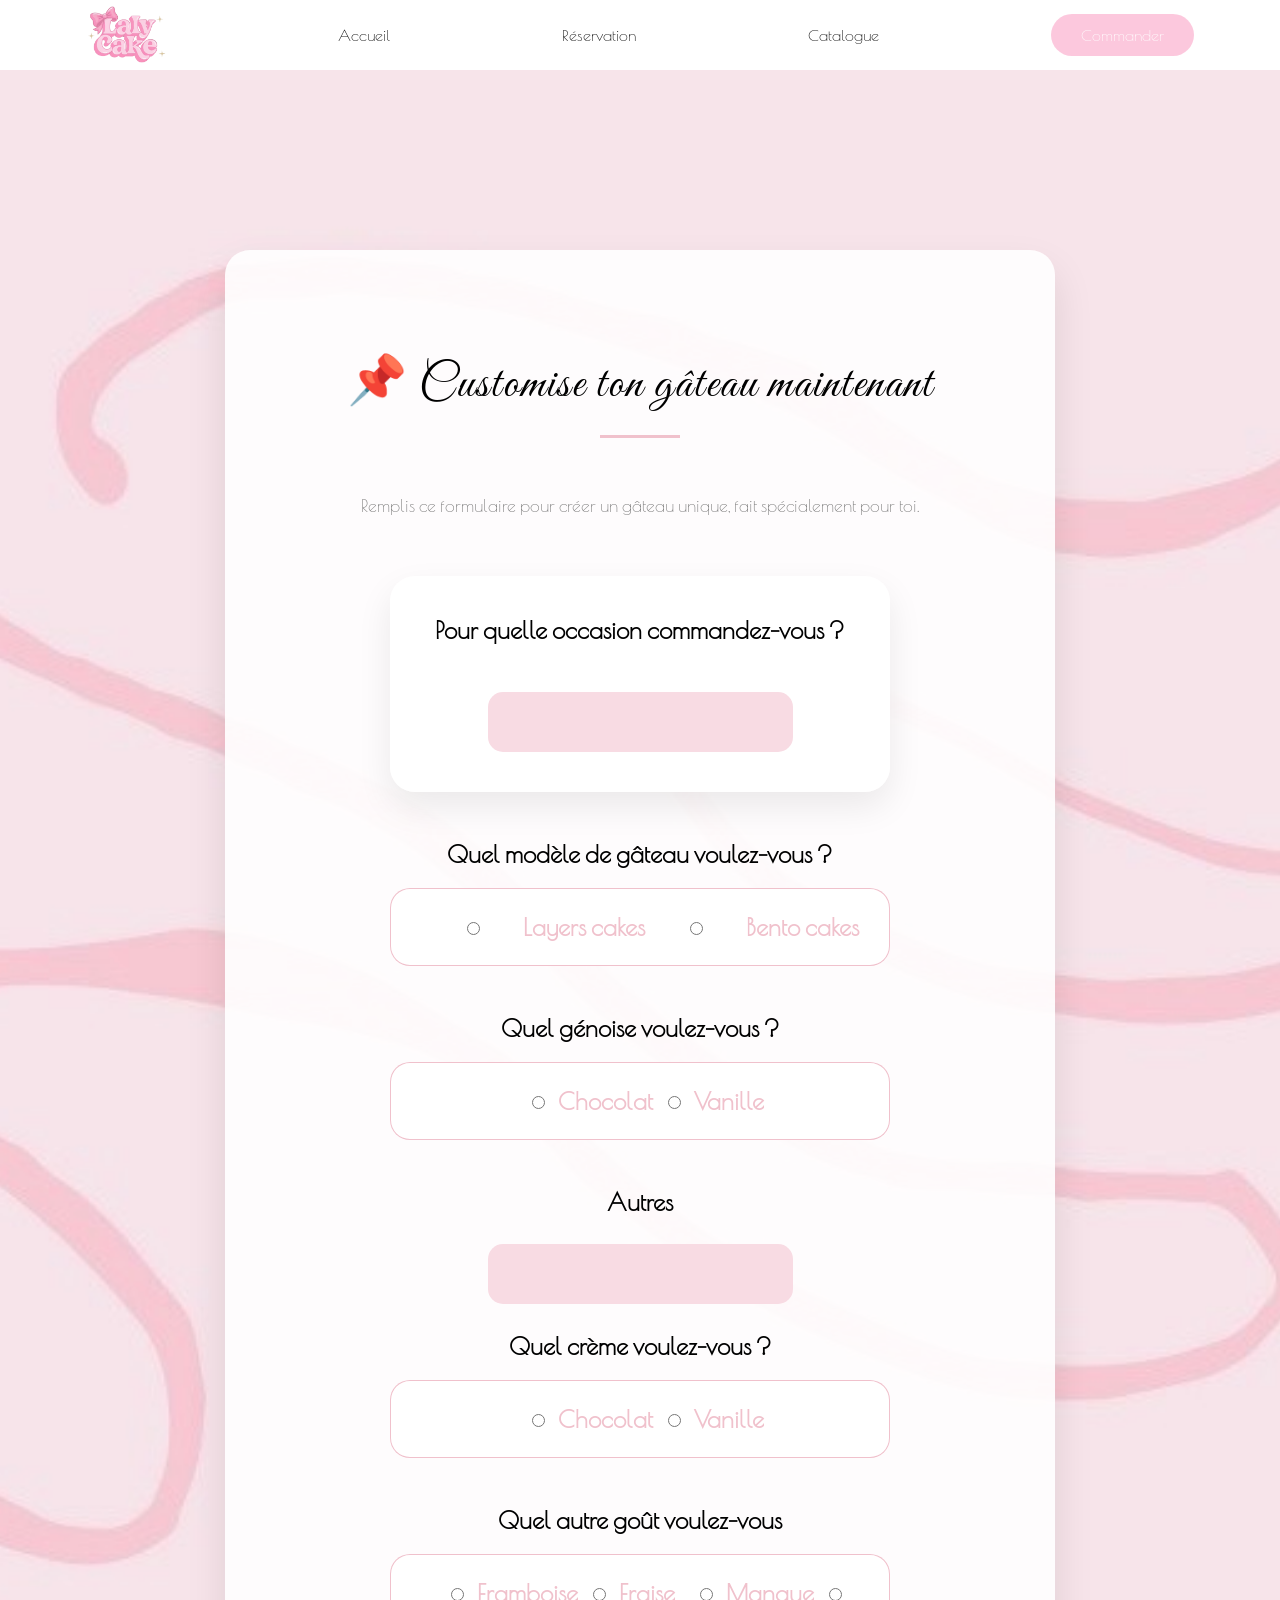
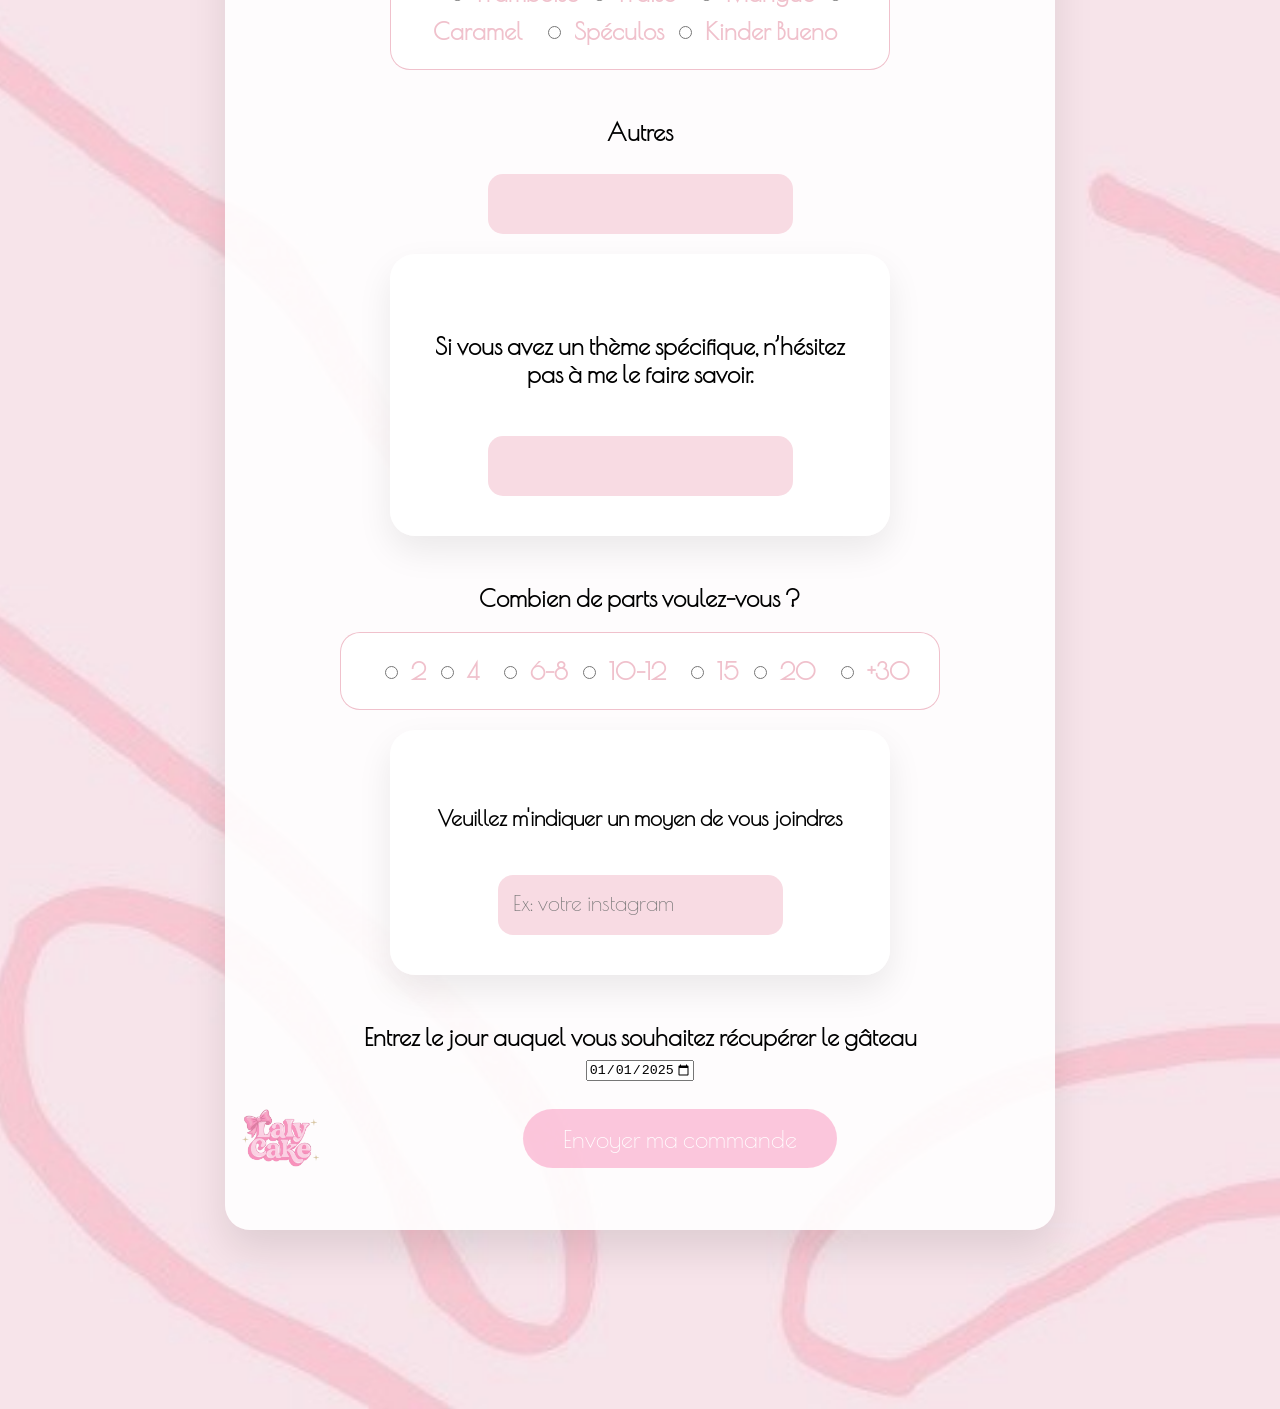
==== index.html/commander.html @ 273b8376 "Add files via upload" ====
<!DOCTYPE html>
<html lang="fr">

<head>
    <meta charset="utf-8">
    <!-- tout ce qui est en haut c'est ce que tu dois noter pour chaque début de code -->
    <title>Commande - Lalycake</title>
    <!--titre qui va apparraitre pour l'ordinateur pas pour la personne qui voit le site-->
    <link href="style.css" rel="stylesheet"><!--pour faire que ton fichier css se relie au ficher html -->
    <meta name="viewport" content="width=device-width, initial-scale=1.0">
    <link rel="preconnect" href="https://fonts.googleapis.com">
    <link rel="preconnect" href="https://fonts.gstatic.com" crossorigin>
    <link href="https://fonts.googleapis.com/css2?family=Great+Vibes&display=swap" rel="stylesheet">
    <link rel="preconnect" href="https://fonts.googleapis.com">
    <link rel="preconnect" href="https://fonts.gstatic.com" crossorigin>
    <link href="https://fonts.googleapis.com/css2?family=Poiret+One&display=swap" rel="stylesheet">
    <!--lien pour mettre l'ecriture de style pour le site-->
</head>

    <body>
        <header id="contact">
            <nav>
                    <!-- Le href="#contact" c'est un code comme un spawn-->
                    <img class="logo" src="logo.PNG" alt="logo lalyacake en rose pale et blanc" title="logo lalycake">
                
                <a href="accueil.html">Accueil</a>
                <a href="reservation.html">Réservation</a>
                <a href="catalogue.html">Catalogue</a>
                <a class="commander" href="commander.html">Commander</a>
            </nav>
        </header>
<div class="phantom">
        <section class="firm">
            <p>
            <h2>📌 Customise ton gâteau maintenant</h2>
            <p class="form-intro">
Remplis ce formulaire pour créer un gâteau unique, fait spécialement pour toi.
</p>

            <form action="https://formspree.io/f/mpqjdnad" method="POST">
                <div class="form1">
                    <label for="occasion">Pour quelle occasion commandez-vous ?</label><br>
                    <textarea name="occasion" id="occasion"></textarea>
                </div>

                <div class="form2">
                    <br> Quel modèle de gâteau voulez-vous ?
                </div>

                <div class="form3">
                    <br> <input type="radio" name="modele" value="layer" id="layer"> <label for="layer">Layers
                        cakes</label>
                    <input type="radio" name="modele" value="bento" id="bento"> <label for="bento">Bento cakes</label>
                </div>

                <div class="form4">
                    <br>Quel génoise voulez-vous ?
                </div>

                <div class="form5">
                    <br><input type="radio" name="choix" value="chocolat" id="chocolat"> <label
                        for="chocolat">Chocolat</label>
                    <input type="radio" name="choix" value="vanille" id="vanille"> <label for="vanille">Vanille</label>
                
                </div>
                <div class="form6">
                <br> <label for="autres">Autres</label> <br><textarea name="autres" id="autres"></textarea>
                </div>
                <div class="form4">
                <br>Quel crème voulez-vous ?
            </div>

            <div class="form5">
                <br><input type="radio" name="choix2" value="chocolat" id="chocolat"> <label
                    for="chocolat">Chocolat</label>
                <input type="radio" name="choix2" value="vanille" id="vanille"> <label for="vanille">Vanille</label>
               
                </div>
              

                  <div class="form4">
                    <br>Quel autre goût voulez-vous
                </div>

                <div class="form5">
                    <br><input type="radio" name="choix" value="Framboise" id="Framboise"> <label for="Framboise">Framboise</label>
                    <input type="radio" name="choix" value="Fraise" id="Fraise"> <label for="vanille">Fraise</label><br>
                    <input type="radio" name="choix" value="Mangue" id="Mangue"> <label for="Mangue">Mangue</label>
                    <input type="radio" name="choix" value="Caramel" id="Caramel"> <label for="Caramel">Caramel</label><br>
                    <input type="radio" name="choix" value="Spéculos" id="Spéculos"> <label for="Spéculos">Spéculos</label>
                    <input type="radio" name="choix" value="Kinder Bueno" id="Kinder Bueno"> <label for="Kinder Bueno">Kinder Bueno</label><br>
                </div>
                <div class="form6">
                <br> <label for="autres">Autres</label> <br><textarea name="autres" id="autres"></textarea>
                </div>

                <div class="form1">
                <br><label for="theme">Si vous avez un thème spécifique, n’hésitez pas à me le faire savoir.</label>
                <br><textarea name="theme" id="theme"></textarea>
                </div>

                <div class="form7">
                <br> Combien de parts voulez-vous ?
                </div>

                <div class="form8">
                <br><input type="radio" name="nombre" value="2" id="2"> <label for="2">2</label>
                <input type="radio" name="nombre" value="4" id="4"> <label for="4">4</label>
                <br> <input type="radio" name="nombre" value="6-8" id="6-8"> <label for="6-8">6-8</label>
                <input type="radio" name="nombre" value="10-12" id="10-12"> <label for="10-12">10-12</label>
                <br> <input type="radio" name="nombre" value="15" id="15"> <label for="15">15</label>
                <input type="radio" name="nombre" value="20" id="20"> <label for="20">20</label>
                <br><input type="radio" name="nombre" value="+30" id="+30"> <label for="+30">+30</label>
                </div>

                <div class="form9">
                    <br><label for="informations">Veuillez m'indiquer un moyen de vous joindres</label>
                    <br><textarea name="informations" id="informations" placeholder="Ex: votre instagram"></textarea>
                </div>
                <br><label for="dates">Entrez le jour auquel vous souhaitez récupérer le gâteau</label>
                <br><input type="date" name="dates" id="dates" value="2025-01-01" min="2025-01-01" max="2030-12-31"><br><br>
<div class="form-submit">
    <img class="logo" src="logo.PNG" alt="logo lalyacake en rose pale et blanc" title="logo lalycake">
    <button type="submit">Envoyer ma commande</button><br>
</div>
            </form>
            </p>
        </section>
    </div>
    </body>
</html>
---- index.html/style.css ----
body {
    font-size: 1em;
   margin: 0;
   padding: 0;
    font-family: "Poiret One", sans-serif;
    text-decoration: none;
   
}
.phantom{
    background-image: url("grey_pink.jpeg");
 background-repeat: no-repeat;
 background-position: center;
 background-size: cover;
padding: 130px 0;
}

header{
    background-color: white; 
}

img {
    width: 100%;
    height: auto;
    display: block;
    border-radius: 15px;
}


nav{
    display: flex;
    justify-content: space-around;
    align-items: center;
    width: auto;
    height: 70px;
}
.catalogue_section{
    background-color: white;
    margin-top: 200px;
padding: 150px 80px;
}

.catalogue_section h2{
     font-size: 3em;
    margin-bottom: 80px;
    color: #f0c1cc;
}

.commander{
    display: flex;
    text-align: center;
   border: none;
    font-weight: 100;
    padding: 12px 30px;
    color: white;
    background-color: rgba(249, 146, 188, 0.5);
     border-radius: 30px;
    transition: all 0.3s ease;
}
.commander:hover{
    background-color: white;
     color: #f992BC;
}

.center{
    display: flex;
    padding: 90px 0px;
    background-image: url("gto.jpeg");
    background-attachment: scroll;
    height: 800px;
    background-repeat: no-repeat;
    background-size: cover;
    background-position: bottom;
    text-align: center;
    flex-direction: column;
    align-items: center;
    
}
.center h1 {
    color: white;
    margin-bottom: 20px;
}

.hero-text {
    color: white;
    font-size: 1.3em;
    margin-bottom: 40px;
    letter-spacing: 1px;
}
.fait{
    font-size: 1.4em;
   
}
.reservation {
    font-size: 1.4em;
    display: flex;
    text-align: center;
   border: none;
    font-weight: 100;
    padding: 12px 30px;
    background-color: white;
    color: rgba(249, 199, 216, 0.95);
     border-radius: 30px;
    transition: all 0.3s ease;
}

.reservation:hover{
    background-color: rgba(249, 199, 216, 0.95);
     color: white;
}

 h1{
    font-family: "Great Vibes", cursive;
     font-weight:100; 
     font-style: normal;
   font-size: 4.5em;
   
}
h2{
    letter-spacing: 2px;
}
h2,.co{
  font-family: "Great Vibes", cursive;
    font-weight: 10;
    font-size: 3em;
    text-align: center;
}

.container{
    
     display: flex;
     flex-direction: row;
     gap: 50px;
}
 
.carre_colorer {
    background-color: rgba(249, 199, 216, 0.95);
    border-radius: 20px;
    box-shadow: 0 15px 40px rgba(0,0,0,0.1);
    padding: 0px 40px 50px 40px;
    width: 320px;
    height: 350px;
    margin: 180px 80px;
    transition: transform 0.3s ease;
}

.carre_colorer h2 {
    font-size: 2.2em;
    margin: 50px 0px;
    color: white;
}

.carre_colorer p {
    color: white;
    line-height: 1.6;
    font-size: 1.1em;
}
.gateaux-container a:hover {
    transform: translateY(-10px);
    box-shadow: 0 20px 45px rgba(0,0,0,0.15);
}
.gateaux-container{
    display: grid;
    grid-template-columns: repeat(2, 1fr); 
    gap: 40px;
    width: 100%;
}

.gateaux-container a{
    display: flex;
    flex-direction: column;
    align-items: center;
    text-align: center;
}

.gateaux-container img{
    width: 100%;
    max-width: 270px;
    height: 230px;
    object-fit: cover;
    border-radius: 10px;
}

.gateaux-container p {
    font-size: 1.1em;
    color: #f0c1cc;
    font-weight: bold;
    text-align: center;
}



.catalogue {
    margin: 30px auto 0;
    display: block;
    padding: 10px 20px;
    border-radius: 20px;
    background-color: white;
    color: #f0c1cc;
    font-weight: bold;
    transition: all 0.3s ease;
}

.catalogue:hover {
    background-color: #f8dbe3;
    color: white;
}

a {
    color: black;
    text-decoration: none;
}

.prix_accueil img{
width: 250px;
}
.prix_accueil a{
   text-align: center; 
  display: flex;
    flex-wrap: wrap;
    justify-content: center;
flex-direction: row;
    gap: 40px;
    margin: 50px 0px;
    
}

.prix1, 
.prix2,
.prix3,
.prix4,
.prix5,
.prix6,
.prix7 {
     border-radius: 22px;
      background-color: white;
    box-shadow: 0 15px 35px rgba(0,0,0,0.12);
    padding-bottom: 10px;
    transition: transform 0.3s ease ;
}
.prix1:hover, 
.prix2:hover,
.prix3:hover,
.prix4:hover,
.prix5:hover,
.prix6:hover,
.prix7:hover {
     background-color: #fff6f8;
    transform: scale(1.06);
    color: white;

}


.prix_accueil p {

    color: #f0c1cc;
    text-transform: uppercase;
}

.prix_accueil p::before {
   content: "";
    display: block;
    width: 80px;
    height: 2px;
    background-color: #f0c1cc;
    margin: 10px auto 20px;
}

.about_me{
    margin-top: 150px;
    text-align: center;
    
}
.about_me1{
    margin: 150px 0px 200px 0px;
    text-align: center;
    
}
.ayih{
    color:black;
}

.noeuf{
    text-align: left;
    width: 500px;
    height: auto;
}
.Moi{
  

    text-align: center;
   
}
.nav_carrer-container{
    background-image: url("vage1.jpeg");
    background-repeat: no-repeat;
    background-size: cover;
    background-position: top;
}

.co{
    display:flex;
    justify-content: center;
    padding-top: 100px;
}



.prix-container{
    display: flex;
    flex-direction: row;
justify-content: space-evenly;
   width: 100%;
   box-sizing: border-box;
 flex-wrap: wrap;
    min-height: 450px;   
    height: auto;         
    padding: 50px 20px;   
    background-image: url("3cakes.jpeg");
    background-size: cover;
    background-repeat: no-repeat;
    background-attachment: local;
    background-position: center ;
    

}
.choix{
    display: flex;
    flex-direction: row;
    justify-content: start;
    text-align: center;
    font-size: 3.5em;
    font-weight: 100;
    padding-top: 130px;
    color: white;
    font-family: "Great Vibes", cursive;
}
.prix-container img {
   max-width: 100%;
    height: auto;
}
.infor {
   flex-wrap: wrap;
   margin: 50px 0;
display: flex;
flex-direction: row;
justify-content: space-around;
gap: 40px;
text-align: center;
   
}

.infor img{
    width: 210px;
}

.infor p {
    color: #f0c1cc;
    font-weight: bold;
    font-size: 1.1em;
    letter-spacing: 1px;
}

.reception{
     text-align: center;
   padding: 80px 40px;
     background-image: url("dbiq.jpeg");
     background-position: center;
     background-repeat: no-repeat;
     background-size: cover;
     background-attachment: scroll;
     
}
.reception h2{
 font-size: 2.8em;
    margin-bottom: 60px;
    color: #F6F6F6;
}
.reception p {
 color: white;
    font-size: 1.5em;
    text-transform: uppercase;
    letter-spacing: 1px;
    font-weight: bold;
}
.dij{
    display: flex;
     flex-direction: row;
     justify-content: space-around;
      gap: 40px;
}
.dij img{
    width: 200px;
}
.dij a {
    background-color: rgb(238, 195, 205); 
    padding: 20px;
    border-radius: 15px;
    width: 200px;
    transition: all 0.3s ease;
}
.dij p{
    color: white;
    font-size: 0.8em;
    text-transform: uppercase;
    letter-spacing: 1px;
    font-weight: bold;
}
.dij a:hover{
    background-color: white;
    transform: translateY(-8px);
}


.dij a:hover p {
    color: #f0c1cc;
}


.dij a:hover img {
    opacity: 0.8;
}


li{
    margin: 90px;
    text-align: center;
    display: flex;
    flex-direction: row;
    justify-content: space-around;
    gap: 90px;
 
}

.garniture-container{

    padding: 200px 0px;
      display: flex;
      background-image: url(rondes.jpg);
          background-position: top;
     background-repeat: no-repeat;
     background-size: cover;
     background-attachment: scroll;
      flex-direction: row;
      justify-content: space-around;
      gap:100px;
     
}
.garniture-container h2::after{
  content: "";
  display: block;
  width: 200px;
  height: 3px;
  background-color: #f0c1cc;
  margin-top: 15px;
}
.garniture-container h2{
    font-size: 2em;
      font-family: "Poiret One", sans-serif;
      letter-spacing: 2px;
      text-transform: uppercase;
      color: #f0c1cc;
  
}
.garniture-container p{
 font-size: 1em;
}
.garniture-container img{
  width: 100%; max-width: 500px;
}

.liste-garni{
  display:grid;
  grid-template-columns: repeat(auto-fit, minmax(200px, 1fr));
    gap : 25px
}

.garni-box{
    
text-align: center;
     background-color: rgba(255,255,255,0.9);
    padding: 50px;
    border-radius: 25px;
    max-width: 450px;
    width: 250px;
    box-shadow: 0 20px 40px rgba(0,0,0,0.1);
}



.type-container{
    background-image: url("gris.jpeg");
    background-repeat: no-repeat;
    background-size: cover;
    background-position: center;
     background-attachment: scroll;
display: flex;
flex-direction: row;
align-items: center;
height: 700px;
padding: 300px 0px 80px 50px;
}

.type-container h2{
     font-size: 3.2em;
    font-weight: 100;
    color: #f0c1cc;
    margin-bottom: 30px;
}
.bento{
    text-transform: uppercase;
    font-weight: 600;
    color: #f0c1cc;
    font-size: 1.8em;
    letter-spacing: 2px;
    line-height: 1.8;
    margin-bottom: 25px;
}
.type-container p:not(.bento) {
    font-family: "Poiret One", sans-serif;
    font-size: 1.1em;
    color: #666;
}
.type-box {
    background-color: rgba(255,255,255,0.9);
    padding: 60px;
    border-radius: 25px;
    max-width: 600px;
    box-shadow: 0 20px 40px rgba(0,0,0,0.1);
}
.container_reservation{
    display: flex;
 flex-direction: row;
    max-width: 1200px;
    width: 100%;
    align-items: center;
     gap: 50px;
}
 
.carre_colorer_reservation {
    background-color: white;
    border-radius: 20px;
    box-shadow: 0 15px 40px rgba(0,0,0,0.1);
    padding: 0px 40px 50px 40px;
    width: 350px;
    height: auto;
    transition: transform 0.3s ease;
}

.carre_colorer_reservation h2 {
    font-size: 2.2em;
    margin: 50px 0px;
    color: rgba(249, 199, 216, 0.95);
}

.carre_colorer_reservation p {
    color: rgba(249, 199, 216, 0.95);
    line-height: 1.6;
    font-size: 1.1em;
}



.gateaux-container a,
.gateaux-container_reservation a{
    background-color: white;
    padding: 10px;
    border-radius: 20px;
    box-shadow: 0 12px 30px rgba(0,0,0,0.08);
    transition: all 0.3s ease;
    max-width: 320px;
}

.gateaux-container_reservation{
    display: grid;
    grid-template-columns: repeat(3, 1fr);
    gap: 20px;
    width: 100%;
}

.gateaux-container_reservation a{
    display: block;
    text-align: center;
}

.gateaux-container_reservation img{
    width: 100%;
    height: auto;
    object-fit: cover;
     border-radius: 15px;
}
.gateaux-container_reservation a:hover {
    transform: translateY(-10px);
    box-shadow: 0 20px 45px rgba(0,0,0,0.15);
}



.gateaux-container_reservation p {
    font-size: 1.1em;
    color:rgba(249, 199, 216, 0.95);
    text-align: center;
}



.catalogue_reservation {
    margin: 30px auto 0;
    display: block;
    padding: 10px 20px;
    border-radius: 20px;
    background-color: #f8dbe3;
    color: white;
    font-weight: bold;
    transition: all 0.3s ease;
}

.catalogue_reservation:hover {
  opacity: 0.6;
}

.modele-container{
     background-color: #F6F6F6;
    display: flex;
    justify-content: center;
    align-items: center;
    padding: 150px 0;
}


.modele-container h2{
     font-size: 2em;
    margin-bottom: 50px;
}

.reception-container{
 background-image: url(datess.jpeg);
  background-repeat: no-repeat;
    background-size: cover;
    background-position: center;
     background-attachment: scroll;
    padding: 160px 20px;
    display: flex;
    justify-content: center;
    align-items: center;
}
.reception-container .rec-container{
    background-color: rgba(255,255,255,0.95);
    padding: 70px 80px;
    border-radius: 35px;
    box-shadow: 0 25px 60px rgba(240,193,204,0.35);
    text-align: center;
    max-width: 700px;
}

.reception-container h2{
    font-family: "Great Vibes", cursive;
    font-size: 3.5em;
    color: #f0c1cc;
    margin-bottom: 25px;
    letter-spacing: 1px;
}

.reception-container h2::after{
    content: "";
    display: block;
    width: 100px;
    height: 3px;
    background-color: #f0c1cc;
    margin: 20px auto 0;
}


.reception-container p{
    font-family: "Poiret One", sans-serif;
    font-size: 1.2em;
    color: #777;
    letter-spacing: 1px;
    text-transform: uppercase;
}


.fouter{
  background-color: white;
  width: 100%;
  height: 80px;
margin: 0;
  display: flex;
  justify-content: space-evenly;
  align-items: center;
}

.socials {
  display: flex;
  gap: 350px;
}

.socials a {
  display: flex;
  align-items: center;
  gap: 10px;
  color: black;
  font-size: 1em;
}
.socials img {
  width: 60px;
}

.logo {
   
    width: 80px;
    
}
.port-container a {
    position: relative;
}

.port-container a::after {
    content: "Voir";
    position: absolute;
    bottom: 15px;
    left: 50%;
    color: white;
    transform: translateX(-50%);
    background: rgba(249,199,216,0.9);
    padding: 8px 15px;
    border-radius: 20px;
    opacity: 0;
    transition: 0.3s;
}

.port-container a:hover::after {
    opacity: 1;
}

.portfolio-container{
 

     background-color: rgba(255,255,255,0.8);
   padding: 50px;
    border-radius: 30px;
    max-width: 500px;
    width: 400px;
    height: 500px;
    box-shadow: 0 20px 40px rgba(0,0,0,0.1);
}
.portfolio {
    margin: 0 auto;
    display: flex;
    justify-content: flex-end;
    background-image: url(fond.PNG);
    background-repeat: no-repeat;
    background-size: cover;
    background-position: center;
     background-attachment:fixed;
   padding: 150px ;
    min-height: 100vh;
}

.decouvrez {
     text-align: center;
}
.portfolio-container p:not(.decouvrez) {
    margin: 30px auto 0;
    display: block;
    padding: 10px 20px;
    border-radius: 20px;
    background-color: white;
    color: #f0c1cc;
    font-weight: bold;
    transition: all 0.3s ease;
    width: 350px;
}

.portfolio-container p:hover:not(.decouvrez) {
    color: white;
    background-color: #f8dbe3;
}

.catalogue-page{
 background-color: #fff7f9;
}
   
    

.port-container img,
.coeur-container img,
.classique-container img,
.anniv-container img,
.customer-container img,
.bento-container img,
.grand-container img {
    width: 100%;
    height: 250px;
    object-fit: cover;
     border:4px solid #f0c1cc;
     
}

.coeur-container,
.classique-container,
.anniv-container,
.customer-container,
.bento-container,
.grand-container {
    display: grid;
   grid-template-columns: repeat(auto-fit, minmax(280px, 1fr));
    gap: 35px;
    padding: 20px;
    margin: 20px auto;
}

.coeur-container a,
.classique-container a,
.anniv-container a,
.customer-container a,
.bento-container a,
.grand-container a{
    max-width: 350px;
}

.coeur-container img,
.classique-container img,
.anniv-container img,
.customer-container img,
.bento-container img,
.grand-container img {
    display: flex;
    height: 250px;
    object-fit: cover;
    justify-content: space-around;
    width: 100%;
    border-radius: 22px;
    box-shadow: 0 15px 35px rgba(0,0,0,0.12);
    transition: transform 0.4s ease, box-shadow 0.4s ease;
}

.coeur-container a:hover img,
.classique-container a:hover img,
.anniv-container a:hover img,
.customer-container a:hover img,
.bento-container a:hover img,
.grand-container a:hover img {
    transform: scale(1.06);
    box-shadow: 0 25px 50px rgba(0,0,0,0.18);
}

section h2::after {
    content: "";
    display: block;
    width: 80px;
    height: 3px;
    background-color: #f0c1cc;
    margin: 20px auto 0;
}

form{
   text-align: center;
    font-weight: 600;
    font-size: 1.5em;
}
.firm{
  background-color: rgba(255,255,255,0.9);
  margin: 50px auto;
  width: 90%;
   padding: 30px 15px;
    border-radius: 25px;
    max-width: 800px;
    
    box-shadow: 0 20px 40px rgba(0,0,0,0.1);
    text-align: center;
    display: flex;
    flex-direction: column;
    justify-content: center;
}
   
.modele{
    color:#f0c1cc;
    gap:40px;
}
.form1, .form9 {
    display: flex;
    flex-direction: column;
    width: 100%;          
    max-width: 500px;     
    gap: 10px;
    background-color: rgba(255,255,255,0.95);
    padding: 40px;
    border-radius: 25px;
    margin: 20px auto;    
    box-shadow: 0 15px 35px rgba(0,0,0,0.08);
    box-sizing: border-box;
}



.form-section {
    background-color: rgba(255,255,255,0.95);
    padding: 40px;
    border-radius: 25px;
    margin-bottom: 40px;
    box-shadow: 0 15px 35px rgba(0,0,0,0.08);
  
}

.form2{
    display: flex;
    flex-direction: column;
    gap:10px;
}

.form3 {
    color: #f0c1cc;
    display: flex;
    flex-direction: row;
    justify-content: center;
    gap: 40px;
    margin: 20px auto;
    background-color: #fff;
    padding: 25px;
    border-radius: 20px;
    box-shadow: inset 0 0 0 1px #f0c1cc;
    width: 100%;           
    max-width: 500px;
    box-sizing: border-box;
}
.form4{
    display: flex;
    flex-direction: column;
    gap:10px;
}
.form5 {
    color: #f0c1cc;
    display: flex;
    flex-direction: row; 
    flex-wrap: wrap;    
    justify-content: center;
    gap: 10px;
    margin: 20px auto;  
    background-color: #fff;
    padding: 25px;
    border-radius: 20px;
    box-shadow: inset 0 0 0 1px #f0c1cc;
    width: 100%;
    max-width: 500px;
    box-sizing: border-box;
}
.form6{
    display: flex;
    flex-direction: column;
}
.form7{
    display: flex;
    flex-direction: column;
}

.form3, .form5, .form8 {
  
    background-color: #fff;
    border-radius: 20px;
    box-shadow: inset 0 0 0 1px #f0c1cc;
   
}
.form8 {
    color: #f0c1cc;
    display: flex;
    flex-wrap: wrap;     
    justify-content: center;
    gap: 10px;
    margin: 20px auto;   
    background-color: #fff;
    padding: 25px;
    border-radius: 20px;
    box-shadow: inset 0 0 0 1px #f0c1cc;
    width: 100%;          
    max-width: 600px;
    box-sizing: border-box;
}
.form9{
    font-size: 0.9em;
}

textarea{
       background-color: #f8dbe3;
    border: none;
    border-radius: 15px;
    padding: 15px;
    font-family: "Poiret One", sans-serif;
    font-size: 1em;
    resize: none;
    display: block;
    margin: 0 auto;
    height:30px ;
}
  
.form-intro {
    font-size: 1.1em;
    color: #777;
    margin-bottom: 40px;
}

.form-submit button {
    
    background-color: rgb(249, 146, 188, 0.5);
        font-family: "Poiret One", sans-serif;
    color: white;
    border: none;
    padding: 15px 40px;
    font-size: 0.7em;
    border-radius: 30px;
    cursor: pointer;
    transition: all 0.3s ease;
margin:0 auto;
font-size: 1em;

}
.form-submit {
    display: flex;
   flex-direction: row;
  justify-content: center;
  
}

.form-submit button:hover {
    background-color: white;
    color: #f0c1cc;
    box-shadow: 0 15px 35px rgba(0,0,0,0.15);
}

.gateaux-container, 
.gateaux-container_reservation,
.coeur-container, 
.classique-container, 
.anniv-container, 
.customer-container, 
.bento-container, 
.grand-container {
    display: grid;
   
    grid-template-columns: repeat(auto-fit, minmax(250px, 1fr)); 
    gap: 30px;
    padding: 20px; 
    margin: 20px auto;
}

@media (max-width: 768px) {
.portfolio 
{
  background-position: left;

}
.reception {
    background-position: right;
}
.portfolio{
    justify-content: center;  
    padding: 80px 20px;        
}

.type-container{
    flex-direction: column;     
    justify-content: center;     
    align-items: center;        
    text-align: center;          
    padding: 80px 20px;        
    height: auto;               
}

.type-box{
    padding: 40px 25px;
    width: 90%;
    max-width: 500px;
}

.portfolio-container{
    width: 100%;                
    max-width: 400px;       
    max-height: 700px;           
    margin: 0 auto;           
    padding: 40px 25px;       
}
   
    .container, .prix_accueil a, .prix-container, .infor, .dij, .garniture-container, .container_reservation{
        flex-direction: column !important;
        align-items: center !important;
    }
    .gateaux-container_reservation{
    width: 100%;
    justify-items: center;
    
}

    
    .carre_colorer {
        margin: 20px auto !important;
        width: 80% !important;
        height: auto !important;
    }

    .about_me, .about_me1 {
        margin: 50px 20px !important;
    }


    .fouter {
        flex-direction: column !important;
        align-items: center !important;
        text-align: center;
        gap: 20px;
    }

    .socials {
        display: flex;
        justify-content: center;
        gap: 30px;
    }

    .socials a {
        display: flex;
        flex-direction: column;
        align-items: center;
    }
    nav{
    flex-direction: row;
      justify-content: space-between;
    width: 100%;
    height: auto;
    gap: 15px;
    padding: 20px 0;
}

nav a{
    padding: 5px 0;
    font-size: 0.7em;
}
nav img{
    width: 70px;
}
}
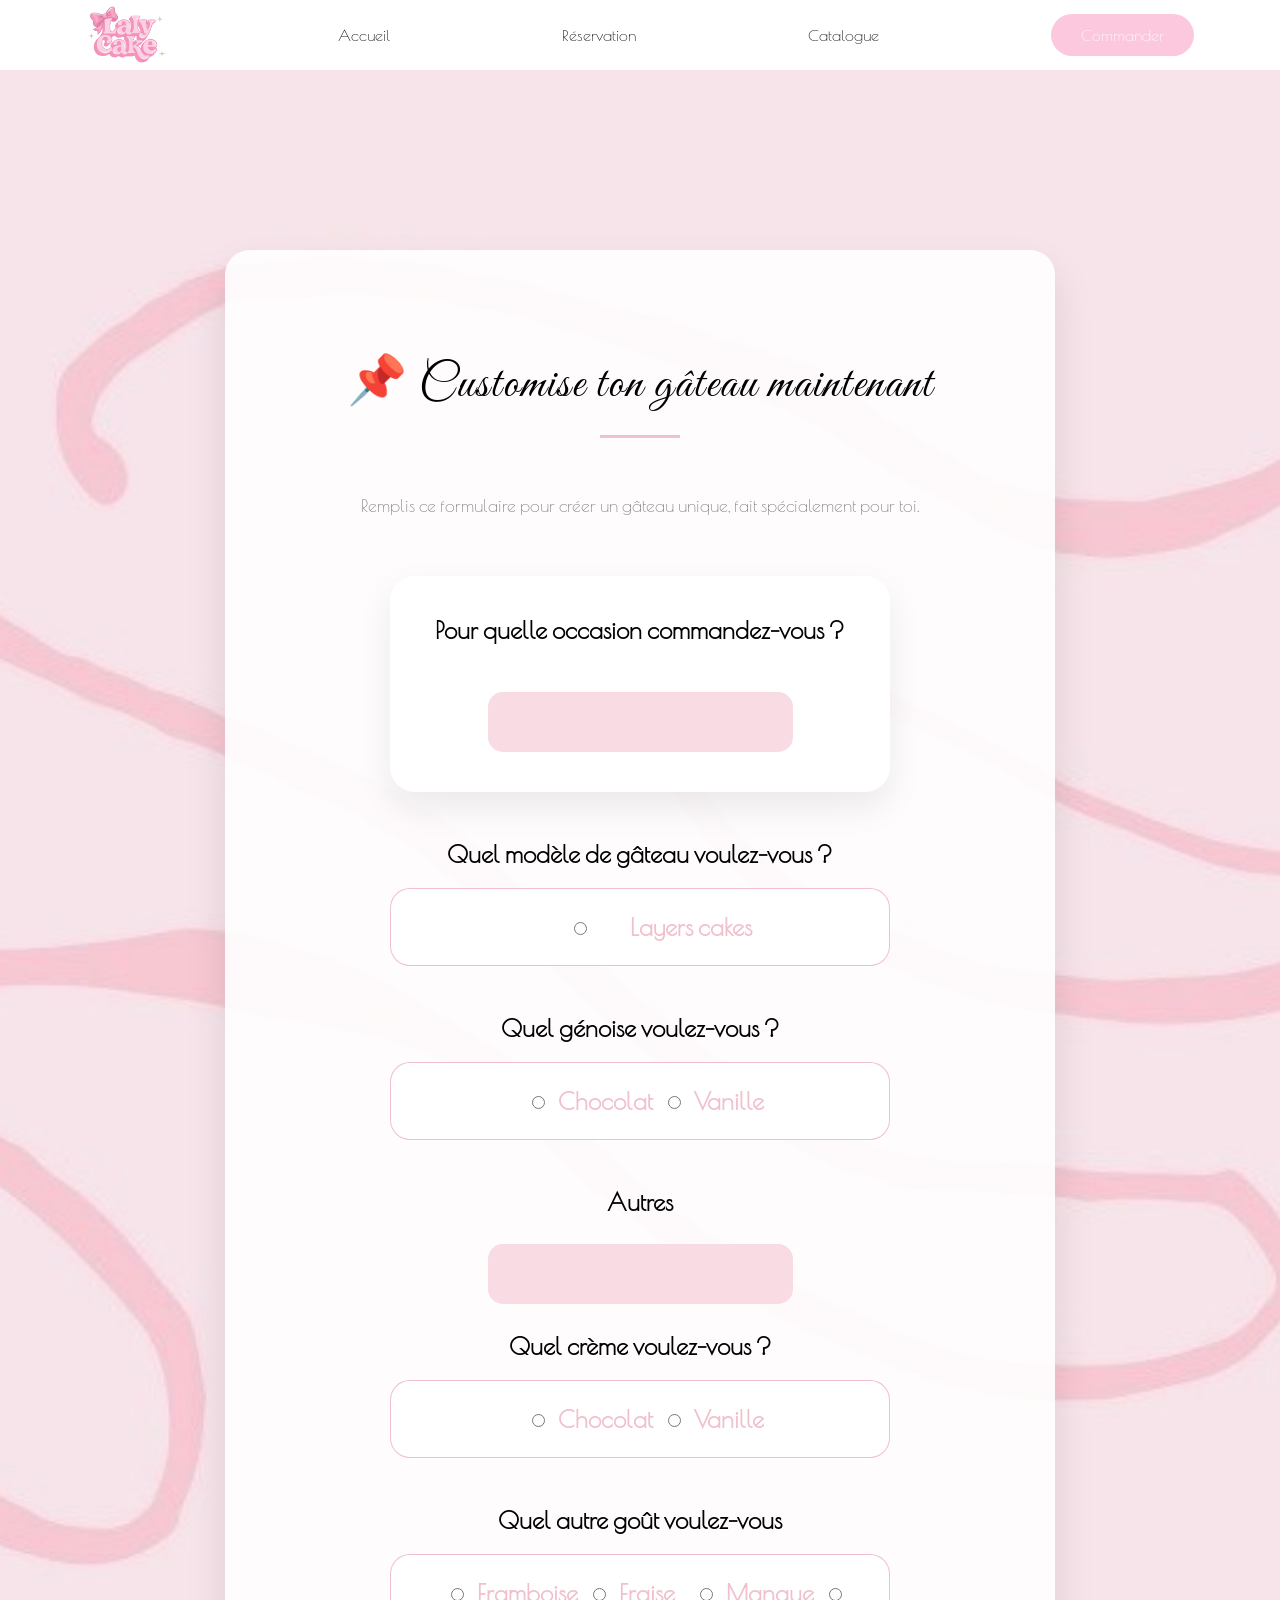
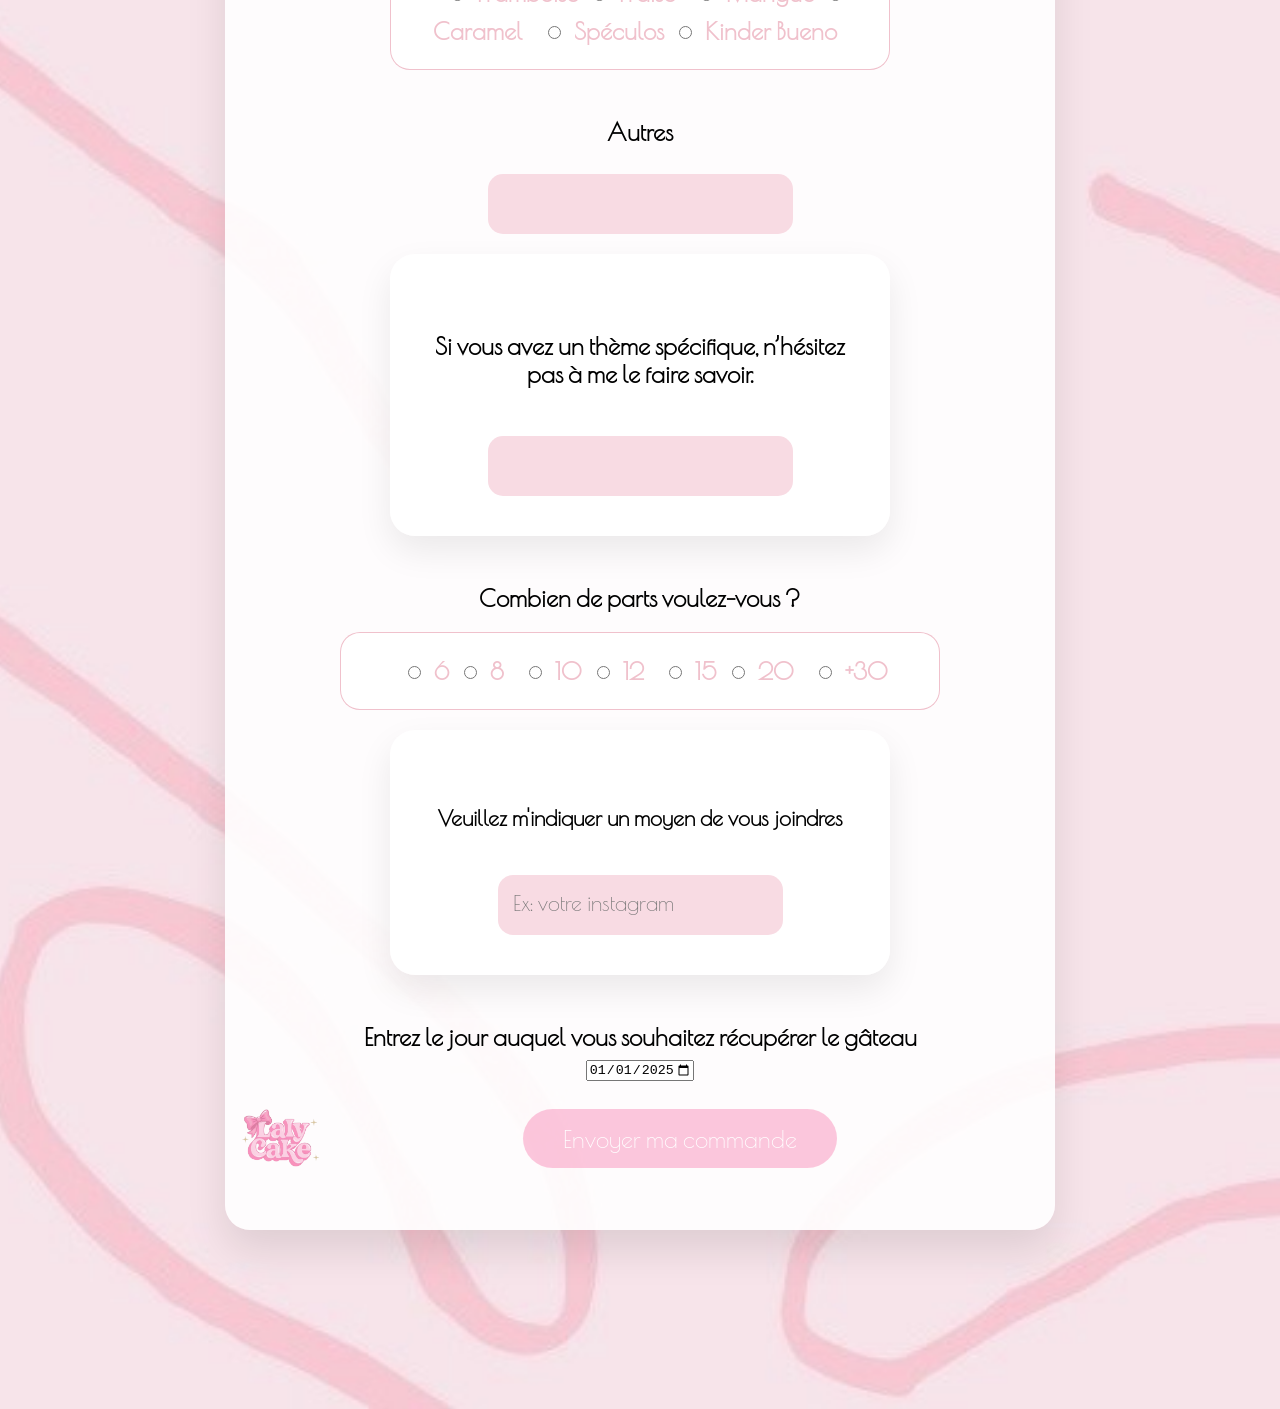
==== commit fe7f7ac7: "Update radio button options for cake selection" ====
--- a/index.html/commander.html
+++ b/index.html/commander.html
@@ -50,7 +50,7 @@
                 <div class="form3">
                     <br> <input type="radio" name="modele" value="layer" id="layer"> <label for="layer">Layers
                         cakes</label>
-                    <input type="radio" name="modele" value="bento" id="bento"> <label for="bento">Bento cakes</label>
+                    
                 </div>
 
                 <div class="form4">
@@ -104,10 +104,10 @@
                 </div>
 
                 <div class="form8">
-                <br><input type="radio" name="nombre" value="2" id="2"> <label for="2">2</label>
-                <input type="radio" name="nombre" value="4" id="4"> <label for="4">4</label>
-                <br> <input type="radio" name="nombre" value="6-8" id="6-8"> <label for="6-8">6-8</label>
-                <input type="radio" name="nombre" value="10-12" id="10-12"> <label for="10-12">10-12</label>
+                <br><input type="radio" name="nombre" value="6" id="6"> <label for="6">6</label>
+                <input type="radio" name="nombre" value="8" id="8"> <label for="8">8</label>
+                <br> <input type="radio" name="nombre" value="10" id="10"> <label for="10">10</label>
+                <input type="radio" name="nombre" value="10-12" id="12"> <label for="12">12</label>
                 <br> <input type="radio" name="nombre" value="15" id="15"> <label for="15">15</label>
                 <input type="radio" name="nombre" value="20" id="20"> <label for="20">20</label>
                 <br><input type="radio" name="nombre" value="+30" id="+30"> <label for="+30">+30</label>
@@ -128,4 +128,4 @@
         </section>
     </div>
     </body>
-</html>+</html>
